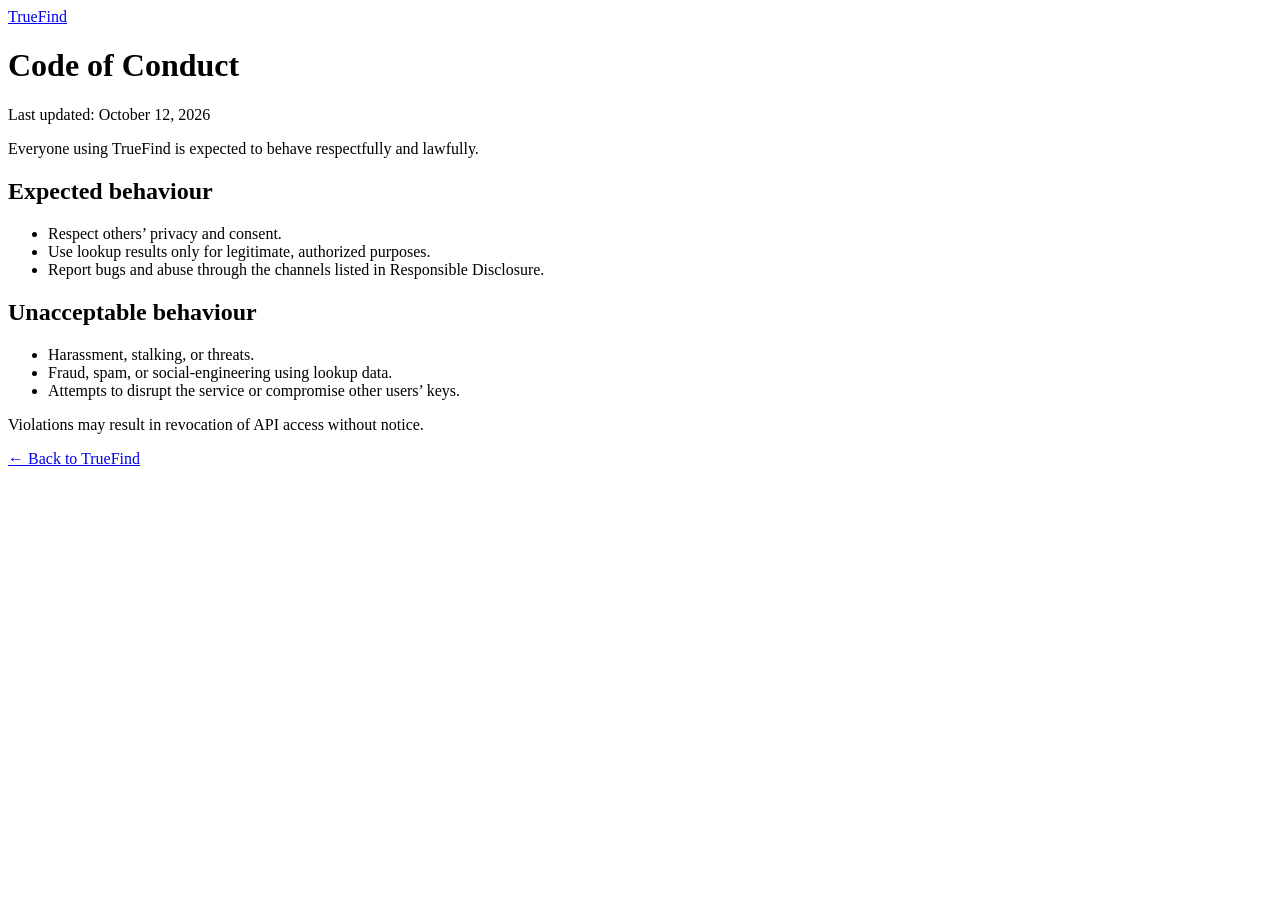
==== public/pages/conduct.html @ a1fe4714 "TrueFind UI: API key modal, compact layout, split assets, legal pages - First-visit popup for API ke" ====
<!doctype html>
<html lang="en">
<head>
  <meta charset="utf-8">
  <meta name="viewport" content="width=device-width, initial-scale=1">
  <title>Code of Conduct · TrueFind</title>
  <link href="https://fonts.googleapis.com/css2?family=Inter:wght@400;500;600;700&display=swap" rel="stylesheet">
  <link rel="stylesheet" href="/css/pages.css">
</head>
<body>
  <header class="topbar"><a class="brand" href="/">True<span>Find</span></a></header>
  <main>
    <h1>Code of Conduct</h1>
    <p class="updated">Last updated: October 12, 2026</p>

    <p>Everyone using TrueFind is expected to behave respectfully and lawfully.</p>
    <h2>Expected behaviour</h2>
    <ul>
      <li>Respect others’ privacy and consent.</li>
      <li>Use lookup results only for legitimate, authorized purposes.</li>
      <li>Report bugs and abuse through the channels listed in Responsible Disclosure.</li>
    </ul>
    <h2>Unacceptable behaviour</h2>
    <ul>
      <li>Harassment, stalking, or threats.</li>
      <li>Fraud, spam, or social-engineering using lookup data.</li>
      <li>Attempts to disrupt the service or compromise other users’ keys.</li>
    </ul>
    <p>Violations may result in revocation of API access without notice.</p>

    <p><a class="back" href="/">← Back to TrueFind</a></p>
  </main>
</body>
</html>
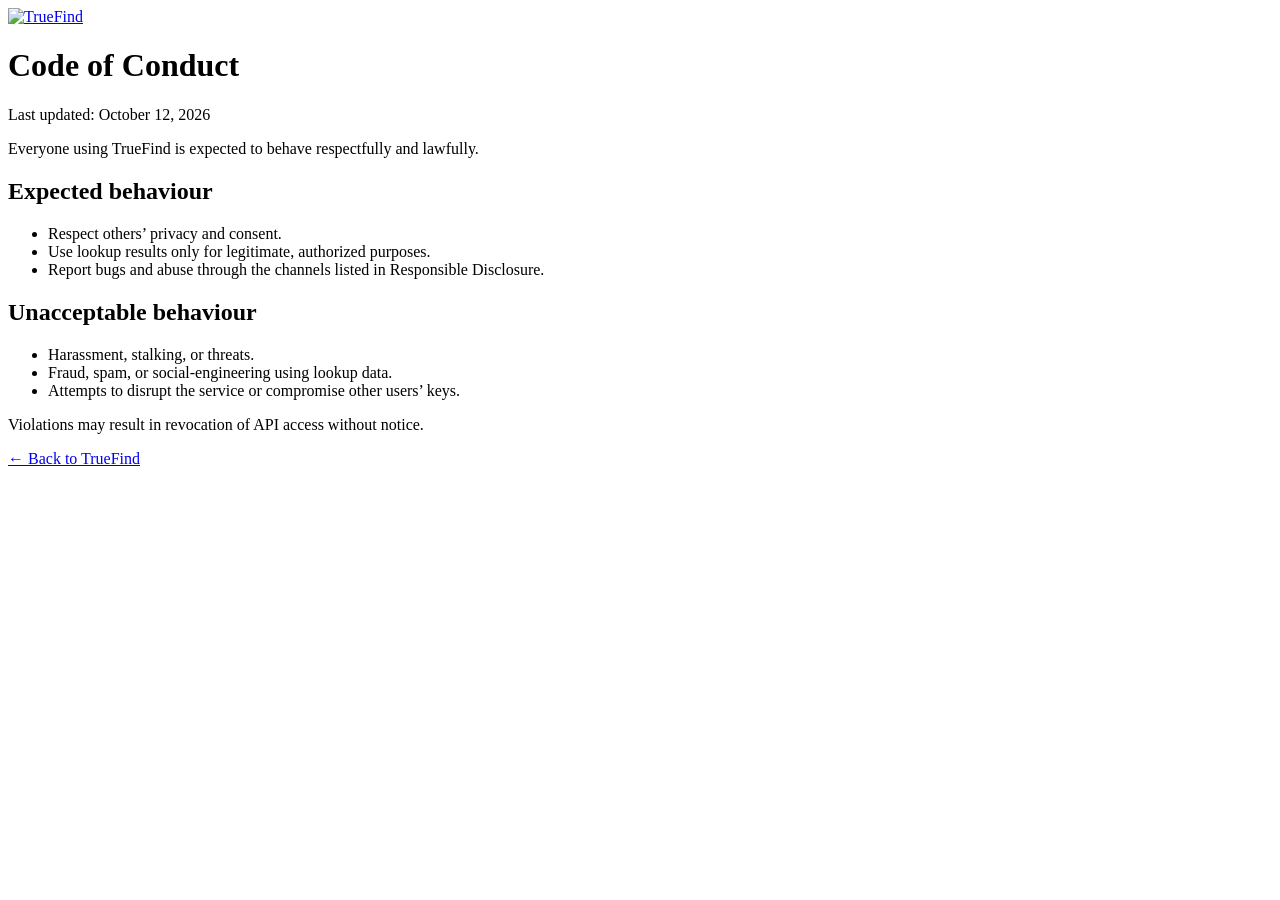
==== commit 392f55fc: "Add TrueFind SVG logo as favicon and site header brand" ====
--- a/public/pages/conduct.html
+++ b/public/pages/conduct.html
@@ -3,12 +3,15 @@
 <head>
   <meta charset="utf-8">
   <meta name="viewport" content="width=device-width, initial-scale=1">
+  <link rel="icon" href="/assets/favicon.svg" type="image/svg+xml">
   <title>Code of Conduct · TrueFind</title>
   <link href="https://fonts.googleapis.com/css2?family=Inter:wght@400;500;600;700&display=swap" rel="stylesheet">
   <link rel="stylesheet" href="/css/pages.css">
 </head>
 <body>
-  <header class="topbar"><a class="brand" href="/">True<span>Find</span></a></header>
+  <header class="topbar"><a class="brand" href="/" aria-label="TrueFind home">
+    <img class="brand-logo" src="/assets/truefind-mark.svg" alt="TrueFind" width="150" height="34">
+  </a></header>
   <main>
     <h1>Code of Conduct</h1>
     <p class="updated">Last updated: October 12, 2026</p>
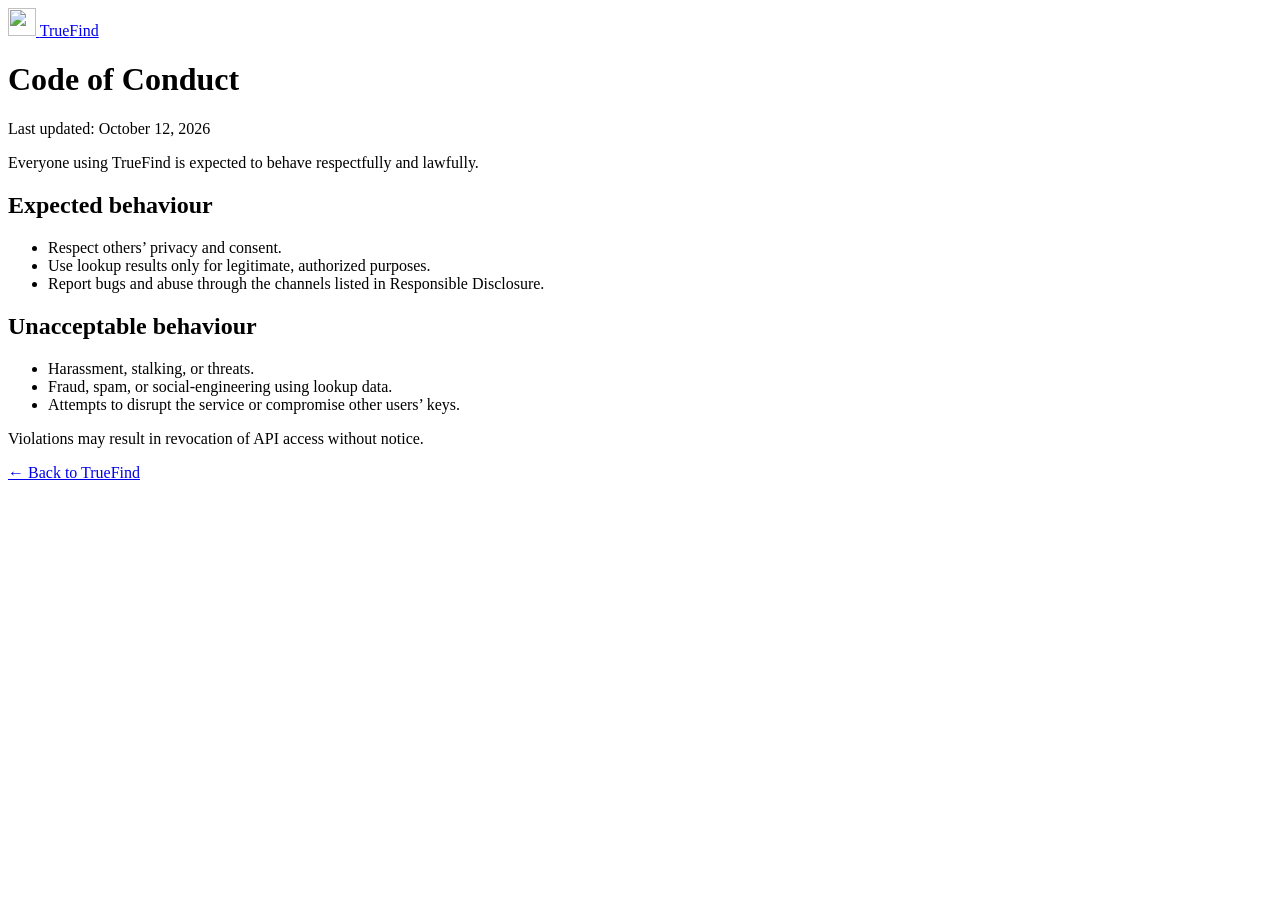
==== commit 4928f8af: "Fix logo/favicon: correct SVG MIME type and static path serving" ====
--- a/public/pages/conduct.html
+++ b/public/pages/conduct.html
@@ -10,7 +10,8 @@
 </head>
 <body>
   <header class="topbar"><a class="brand" href="/" aria-label="TrueFind home">
-    <img class="brand-logo" src="/assets/truefind-mark.svg" alt="TrueFind" width="150" height="34">
+    <img class="brand-icon" src="/assets/favicon.svg" alt="" width="28" height="28">
+    <span class="brand-text">True<span>Find</span></span>
   </a></header>
   <main>
     <h1>Code of Conduct</h1>
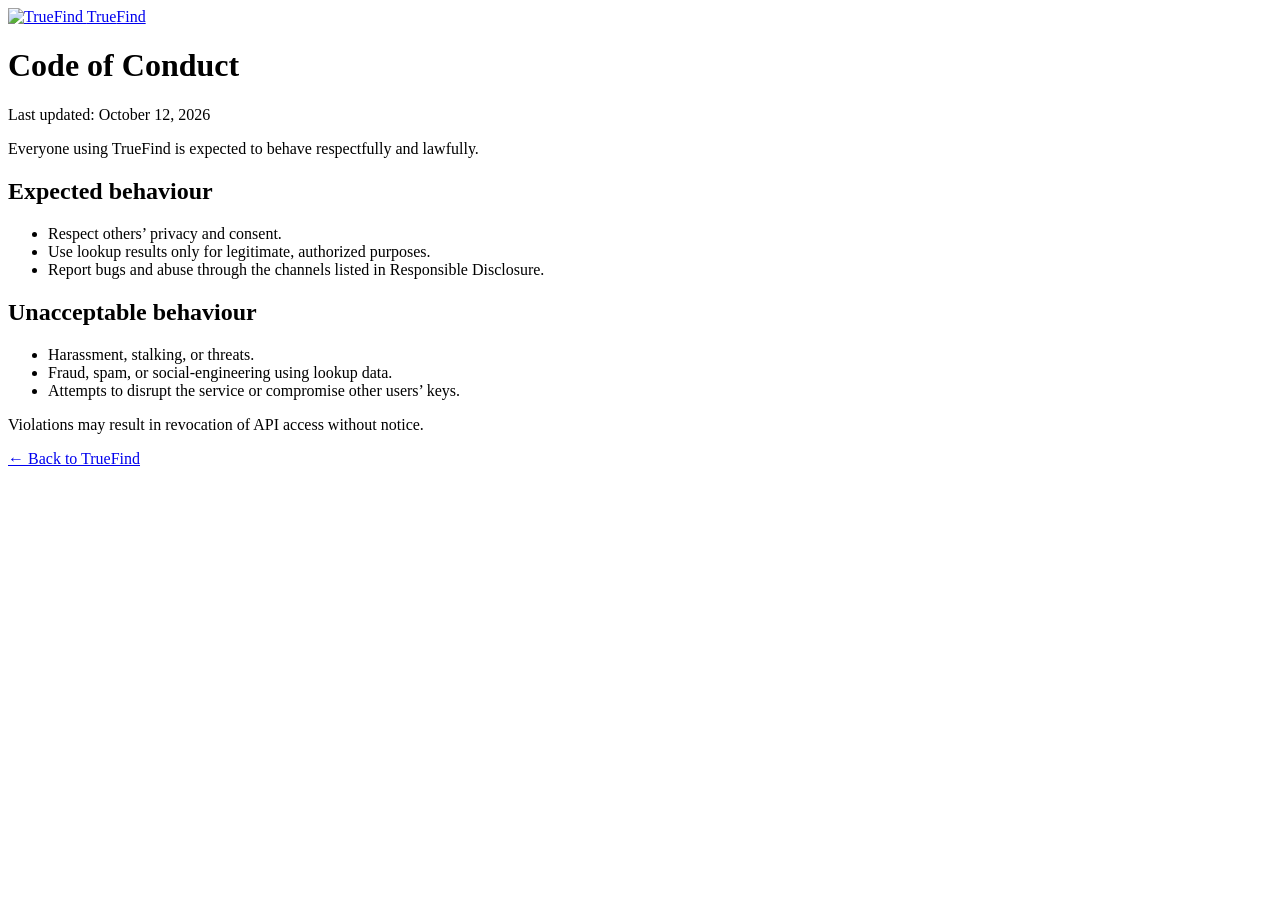
==== commit b61dcdb1: "Use provided TrueFind logo image for favicon and header brand" ====
--- a/public/pages/conduct.html
+++ b/public/pages/conduct.html
@@ -3,14 +3,14 @@
 <head>
   <meta charset="utf-8">
   <meta name="viewport" content="width=device-width, initial-scale=1">
-  <link rel="icon" href="/assets/favicon.svg" type="image/svg+xml">
+  <link rel="icon" href="/assets/favicon-32.png" type="image/png" sizes="32x32">
   <title>Code of Conduct · TrueFind</title>
   <link href="https://fonts.googleapis.com/css2?family=Inter:wght@400;500;600;700&display=swap" rel="stylesheet">
   <link rel="stylesheet" href="/css/pages.css">
 </head>
 <body>
   <header class="topbar"><a class="brand" href="/" aria-label="TrueFind home">
-    <img class="brand-icon" src="/assets/favicon.svg" alt="" width="28" height="28">
+    <img class="brand-logo" src="/assets/truefind-icon.png" alt="TrueFind" width="32" height="32">
     <span class="brand-text">True<span>Find</span></span>
   </a></header>
   <main>
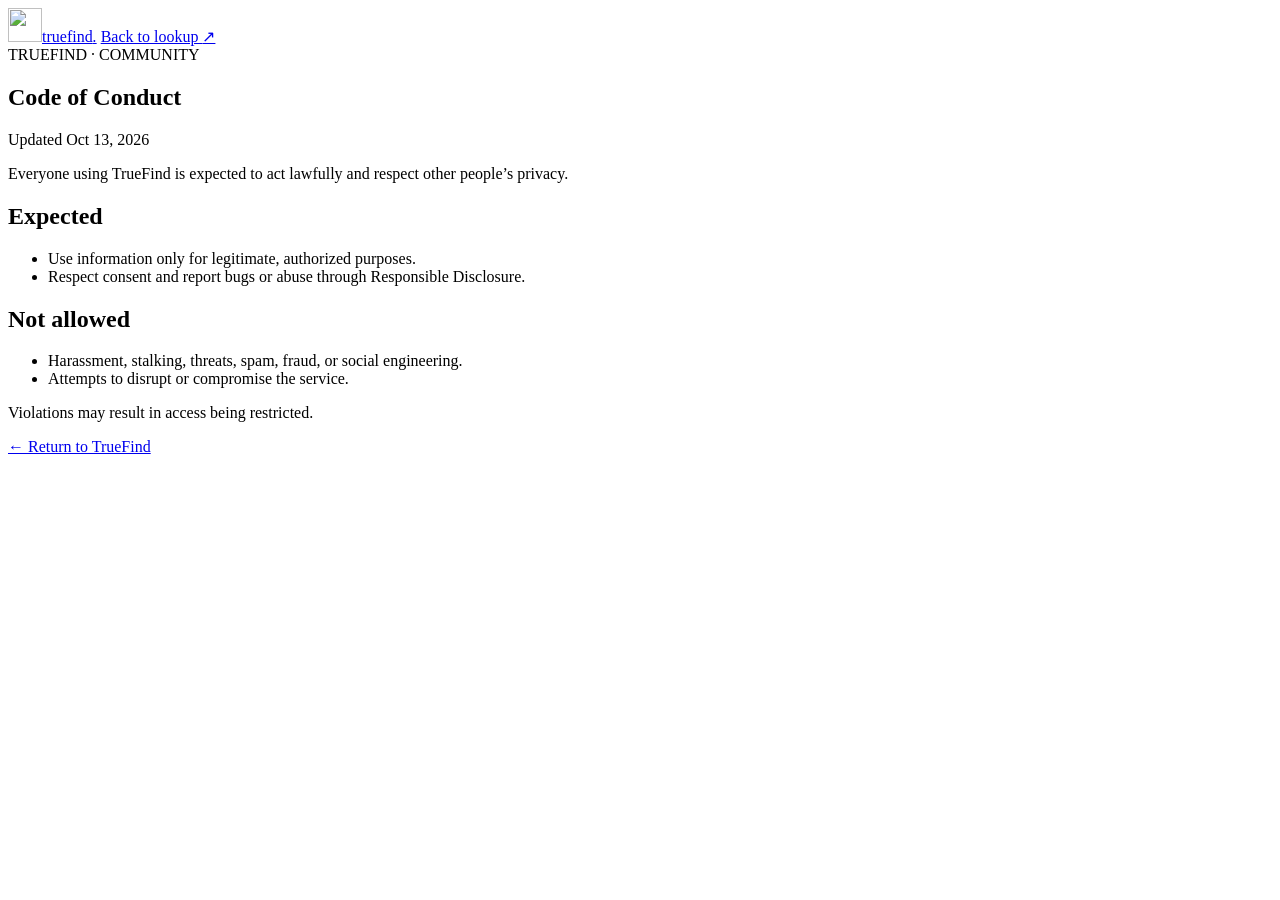
==== commit 7a7b223c: "Compact policy pages and tighten profile spacing" ====
--- a/public/pages/conduct.html
+++ b/public/pages/conduct.html
@@ -2,37 +2,45 @@
 <html lang="en">
 <head>
   <meta charset="utf-8">
-  <meta name="viewport" content="width=device-width, initial-scale=1">
+  <meta name="viewport" content="width=device-width, initial-scale=1, viewport-fit=cover">
+  <meta name="theme-color" content="#f7f9fc">
+  <title>Code of Conduct · TrueFind</title>
   <link rel="icon" href="/assets/favicon-32.png" type="image/png" sizes="32x32">
-  <title>Code of Conduct · TrueFind</title>
-  <link href="https://fonts.googleapis.com/css2?family=Inter:wght@400;500;600;700&display=swap" rel="stylesheet">
-  <link rel="stylesheet" href="/css/pages.css">
+  <link rel="stylesheet" href="/css/pages.css?v=2026-10-13-1">
 </head>
 <body>
-  <header class="topbar"><a class="brand" href="/" aria-label="TrueFind home">
-    <img class="brand-logo" src="/assets/truefind-icon.png" alt="TrueFind" width="32" height="32">
-    <span class="brand-text">True<span>Find</span></span>
-  </a></header>
+  <header class="site-header">
+    <div class="site-header-inner">
+      <a class="policy-brand" href="/" aria-label="TrueFind home"><img src="/assets/truefind-icon.png" alt="" width="34" height="34"><span>true<span>find</span><i>.</i></span></a>
+      <a class="topbar-return" href="/">Back to lookup <span aria-hidden="true">↗</span></a>
+    </div>
+  </header>
   <main>
-    <h1>Code of Conduct</h1>
-    <p class="updated">Last updated: October 12, 2026</p>
-
-    <p>Everyone using TrueFind is expected to behave respectfully and lawfully.</p>
-    <h2>Expected behaviour</h2>
-    <ul>
-      <li>Respect others’ privacy and consent.</li>
-      <li>Use lookup results only for legitimate, authorized purposes.</li>
-      <li>Report bugs and abuse through the channels listed in Responsible Disclosure.</li>
-    </ul>
-    <h2>Unacceptable behaviour</h2>
-    <ul>
-      <li>Harassment, stalking, or threats.</li>
-      <li>Fraud, spam, or social-engineering using lookup data.</li>
-      <li>Attempts to disrupt the service or compromise other users’ keys.</li>
-    </ul>
-    <p>Violations may result in revocation of API access without notice.</p>
-
-    <p><a class="back" href="/">← Back to TrueFind</a></p>
+    <article class="policy-card" aria-labelledby="pageTitle">
+      <div class="policy-heading">
+        <div><span class="policy-kicker">TRUEFIND · COMMUNITY</span><h1 id="pageTitle">Code of Conduct</h1></div>
+        <time class="updated" datetime="2026-10-13">Updated Oct 13, 2026</time>
+      </div>
+      <p class="policy-lead">Everyone using TrueFind is expected to act lawfully and respect other people’s privacy.</p>
+      <div class="policy-grid">
+        <section class="policy-section">
+          <h2>Expected</h2>
+          <ul>
+            <li>Use information only for legitimate, authorized purposes.</li>
+            <li>Respect consent and report bugs or abuse through Responsible Disclosure.</li>
+          </ul>
+        </section>
+        <section class="policy-section">
+          <h2>Not allowed</h2>
+          <ul>
+            <li>Harassment, stalking, threats, spam, fraud, or social engineering.</li>
+            <li>Attempts to disrupt or compromise the service.</li>
+          </ul>
+          <p>Violations may result in access being restricted.</p>
+        </section>
+      </div>
+      <a class="policy-back" href="/">← Return to TrueFind</a>
+    </article>
   </main>
 </body>
 </html>
